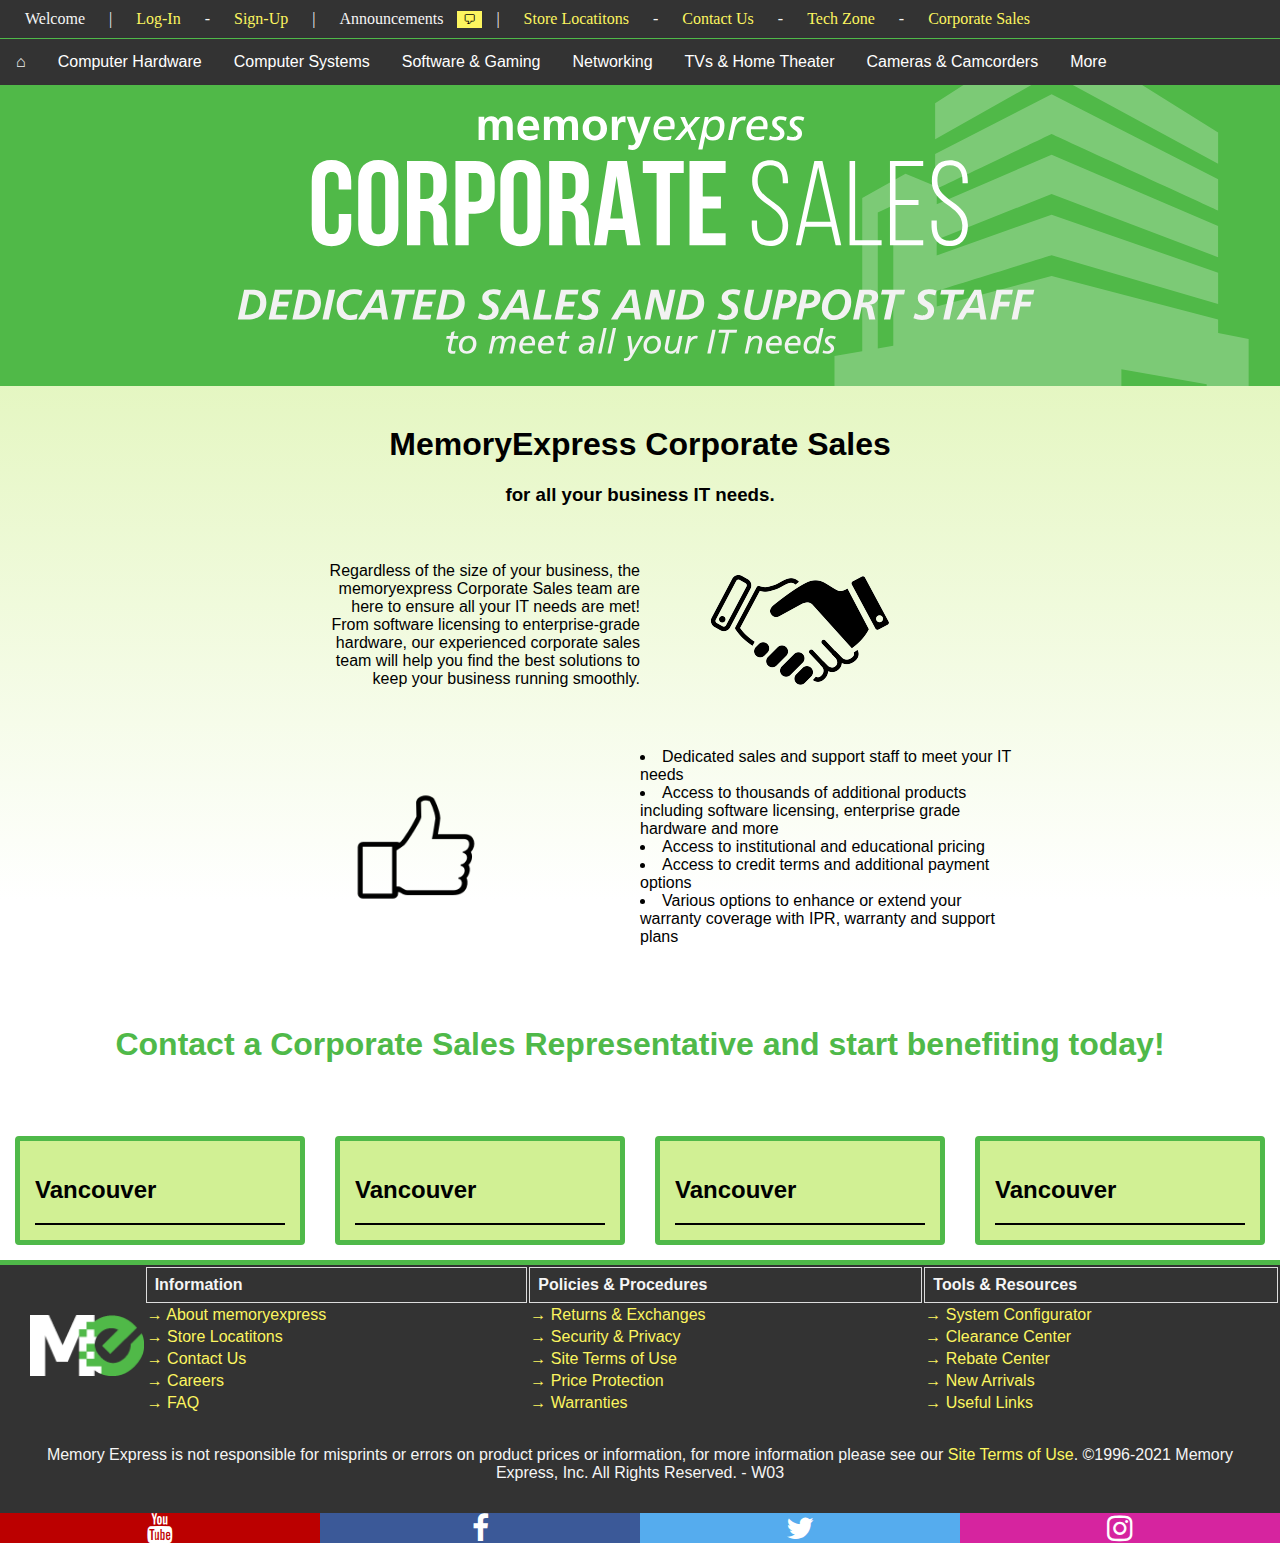
==== CorporateSales.html @ 6c894aaf "update" ====
<html>

<head>
    <meta charset="utf-8">
    <meta name="viewport" content="width=device-width">
    <title></title>
    <!--Style.scss-->
    <link rel="stylesheet" type="text/css" href="Style/main-style.css">
    <!-- Add icon library -->
    <link rel="stylesheet" href="https://cdnjs.cloudflare.com/ajax/libs/font-awesome/4.7.0/css/font-awesome.min.css">

    <style>
        .decorLine {
            background-color: rgb(79, 185, 73);
            width: 100%;
            height: 1px;
        }

        .decorLine2 {
            background-color: rgb(79, 185, 73);
            width: 100%;
            height: 5px;
        }

        main {
            text-align: center;
        }

        .intro {
            width: 100%;
            display: flex;
            flex-direction: row;
            justify-content: center;
            align-items: center;
        }

        #TextDivL {
            width: 30%;
            text-align: left;
        }
        #TextDivR {
            width: 25%;
            text-align: right;
        }

        #contacts{
            width: 100%;
            display: flex;
            flex-direction: row;
            justify-content: center;
            align-items: center;
        }
        .info{
            width: 33%;
            background-color: rgb(209, 240, 148);
            color: black;
            text-align: left;
            padding: 15px;
            margin: 15px;
            border: 5px solid rgb(79, 185, 73);
            border-radius: 4px;
        }
    </style>
</head>

<body>
    <div class="TopHeader">
        <!--The top part of website stating: account information, items in cart and announcements-->
        <div class="Account-Info">
            <!--Account Info-->
            <li style="padding-left: 25px;">Welcome
                <!--User's name after login-->
            </li>
            <li>|</li>
            <li><a href="" class="login-links" title="Unavailable">Log-In</a></li>
            <li>-</li>
            <li><a href="" class="login-links" title="Unavailable">Sign-Up</a></li>
            <li>|</li>

            <!--Announcement info-->
            <!--Button need side menu effect-->
            <li>Announcements</li>
            <button onclick="openNav()">&#128489;</button>

            <li>|</li>
            <li><a href="StoreLocations.html" class="login-links">Store Locatitons</a></li>
            <li class="gone">-</li>
            <li><a href="" class="login-links">Contact Us</a></li>
            <li class="gone">-</li>
            <li><a href="TechZone.html" class="login-links">Tech Zone</a></li>
            <li class="gone">-</li>
            <li><a href="CorporateSales.html" class="login-links">Corporate Sales</a></li>

        </div>
        <!--Simple line for decor-->
        <div class="decorLine"></div>
    </div>

    <!--Side menu for announcements/notifications-->
    <!--Side nav from W3schools: https://www.w3schools.com/howto/howto_js_sidenav.asp-->
    <div id="mySidenav" class="sidenav">
        <a href="javascript:void(0)" class="closebtn" onclick="closeNav()">&times;</a>

        <!--Add announcements or notifications here below-->
        <a href="" title="Unavailable">Sample Link</a>
        <br>
        <li>Sample Text</li>
    </div>

    <script>
        function openNav() {
            document.getElementById("mySidenav").style.width = "250px";
        }
        function closeNav() {
            document.getElementById("mySidenav").style.width = "0";
        }
    </script>

    <header>
        <!--Nav Bar-->
        <nav>
            <!--Nav Dropdown bar from W3schools: https://www.w3schools.com/css/css_dropdowns.asp-->
            <!--Home button-->
            <a href="index.html">&#8962;</a>

            <!--Dropdown menus-->
            <div class="dropdown">
                <button class="dropbtn">Computer Hardware</button>
                <div class="dropdown-content">
                    <a href="" title="Unavailable">Computer Parts</a>
                    <a href="" title="Unavailable">Computer Peripherals</a>
                    <a href="" title="Unavailable">Display Devices</a>
                    <a href="" title="Unavailable">Storage Media</a>
                </div>
            </div>
            <div class="dropdown">
                <button class="dropbtn">Computer Systems</button>
                <div class="dropdown-content">
                    <a href="" title="Unavailable">Desktop Computers</a>
                    <a href="" title="Unavailable">Laptops</a>
                    <a href="" title="Unavailable">Tablet & Mobile Devices</a>
                    <a href="" title="Unavailable">Server Systems</a>
                    <a href="" title="Unavailable">Single Board Computers</a>
                    <a href="" title="Unavailable">Custon System Configurator</a>

                </div>
            </div>
            <div class="dropdown">
                <button class="dropbtn">Software & Gaming</button>
                <div class="dropdown-content">
                    <a href="" title="Unavailable">Software</a>
                    <a href="" title="Unavailable">Gaming</a>
                </div>
            </div>
            <div class="dropdown">
                <button class="dropbtn">Networking</button>
                <div class="dropdown-content">
                    <a href="" title="Unavailable">Wired Networking</a>
                    <a href="" title="Unavailable">Wireless Networking</a>
                    <a href="" title="Unavailable">Power Line Networking</a>
                    <a href="" title="Unavailable">Network Attatcked Storage (NAS)</a>
                    <a href="" title="Unavailable">Bluetooth Adapters</a>
                </div>
            </div>
            <div class="dropdown">
                <button class="dropbtn">TVs & Home Theater</button>
                <div class="dropdown-content">
                    <a href="" title="Unavailable">Televisions</a>
                    <a href="" title="Unavailable">Audio</a>
                    <a href="" title="Unavailable">Video Output Devices</a>
                </div>
            </div>
            <div class="dropdown">
                <button class="dropbtn">Cameras & Camcorders</button>
                <div class="dropdown-content">
                    <a href="" title="Unavailable">Digital Cameras</a>
                    <a href="" title="Unavailable">Film Cameras</a>
                    <a href="" title="Unavailable">Camcorders</a>
                    <a href="" title="Unavailable">Surveillance</a>
                </div>
            </div>
            <div class="dropdown">
                <button class="dropbtn">More</button>
                <div class="dropdown-content">
                    <a href="" title="Unavailable">Accessories</a>
                    <a href="" title="Unavailable">Cables & Adapters</a>
                    <a href="" title="Unavailable">Telephones</a>
                    <a href="" title="Unavailable">Toys & Gadgets</a>
                    <a href="" title="Unavailable">Home & Office</a>
                    <a href="" title="Unavailable">Food & Drinks</a>
                    <a href="" title="Unavailable">Gift Cards</a>
                </div>
            </div>
        </nav>
    </header>

    <main>
        <img src="Img/CorporateSales/CorporateSales-header.svg" alt="Image header">

        <br>
        <br>

        <!--Intro Title-->
        <h1>MemoryExpress Corporate Sales</h1>
        <h3>for all your business IT needs.</h3>

        <!--Intro Explaination-->
        <div class="intro">
            <div id="TextDivR">
                <p>Regardless of the size of your business, the memoryexpress Corporate Sales team are here to
                    ensure
                    all
                    your IT needs are met! From software licensing to enterprise-grade hardware, our experienced
                    corporate
                    sales team will help you find the best solutions to keep your business running smoothly.</p>
            </div>
            <div style="width: 25%;">
                <img src="Img/CorporateSales/1007187-200.png" alt="image of handshake">
            </div>
        </div>

        <!--Bit more info-->
        <div class="intro">
            <div style="width: 25%;">
                <img src="Img/CorporateSales/5255d09ed4f8622b912661775f26bd58.png" alt="image of thumbsup" style="width: 70%; border-radius: 10px; margin: 10px;">
            </div>
            <!--Simply spacing out-->
            <div style="width: 5%;"></div>
            <div id="TextDivL">
                <li>Dedicated sales and support staff to meet your IT needs</li>
                <li>Access to thousands of additional products including software licensing, enterprise grade hardware and more</li>
                <li>Access to institutional and educational pricing</li>
                <li>Access to credit terms and additional payment options</li>
                <li>Various options to enhance or extend your warranty coverage with IPR, warranty and support plans</li>
            </div>
        </div>

        <br>
        <br>

        <!--Contacts Title-->
        <h1 style="color: rgb(79, 185, 73);">Contact a Corporate Sales Representative and start benefiting today!</h1>
    
        <br>
        <br>

        <!--Contact Info-->
        <div id="contacts">
            <!--Vancouver-->
            <div class="info">
                <h2>Vancouver</h2>
                <div style="width: 100%; height: 2px; background-color: black;"></div>

            </div>
            <div class="info">
                <h2>Vancouver</h2>
                <div style="width: 100%; height: 2px; background-color: black;"></div>
                
            </div>
            <div class="info">
                <h2>Vancouver</h2>
                <div style="width: 100%; height: 2px; background-color: black;"></div>
                
            </div>
            <div class="info">
                <h2>Vancouver</h2>
                <div style="width: 100%; height: 2px; background-color: black;"></div>
                
            </div>
            
        </div>
    
    </main>

    <!--Simple line for decor-->
    <div class="decorLine2"></div>
    <div style="width: 100%; display: flex;">
        <footer>
            <div class="footer1">
                <!--Memory express logo-->
                <img src="Img/MX_Footer-ME.png" alt="Footer version of Memeory Express logo.">

                <!--Table of links-->
                <table>
                    <tr>
                        <th>Information</th>
                        <th>Policies & Procedures</th>
                        <th>Tools & Resources</th>
                    </tr>
                    <tr>
                        <td><a href="">&#8594; About memoryexpress</a></td>
                        <td><a href="">&#8594; Returns & Exchanges</a></td>
                        <td><a href="">&#8594; System Configurator</a></td>
                    </tr>
                    <tr>
                        <td><a href="">&#8594; Store Locatitons</a></td>
                        <td><a href="">&#8594; Security & Privacy</a></td>
                        <td><a href="">&#8594; Clearance Center</a></td>
                    </tr>
                    <tr>
                        <td><a href="">&#8594; Contact Us</a></td>
                        <td><a href="">&#8594; Site Terms of Use</a></td>
                        <td><a href="">&#8594; Rebate Center</a></td>
                    </tr>
                    <tr>
                        <td><a href="">&#8594; Careers</a></td>
                        <td><a href="">&#8594; Price Protection</a></td>
                        <td><a href="">&#8594; New Arrivals</a></td>
                    </tr>
                    <tr>
                        <td><a href="">&#8594; FAQ</a></td>
                        <td><a href="">&#8594; Warranties</a></td>
                        <td><a href="">&#8594; Useful Links</a></td>
                    </tr>
                </table>
            </div>

            <p>Memory Express is not responsible for misprints or errors on product prices or information, for more
                information please see our <a href="" class="FooterLink" title="Unavailable">Site Terms of Use</a>.
                ©1996-2021 Memory Express, Inc. All Rights Reserved. -
                W03
            </p>

            <div style="display: flex; width: 100%;">
                <a href="https://www.youtube.com/user/MemoryExpress" class="fa fa-youtube"></a>
                <a href="https://www.facebook.com/memoryexpress" class="fa fa-facebook"></a>
                <a href="https://twitter.com/memoryexpress" class="fa fa-twitter"></a>
                <a href="https://www.instagram.com/officialmemoryexpress/" class="fa fa-instagram"></a>
            </div>
        </footer>
    </div>

</body>

</html>
---- Style/main-style.css ----
html,
body {
  height: 100%;
  margin: 0;
}

body {
  background-image: -webkit-gradient(linear, left top, left bottom, from(#d1f094), to(white));
  background-image: linear-gradient(#d1f094, white);
  background-repeat: no-repeat;
  position: relative;
  min-height: 100vh;
}

a {
  text-decoration: none;
  color: aqua;
}

/*importing content from "header.scss"*/
.TopHeader {
  font-family: Georgia, "Times New Roman", Times, serif;
  background-color: #333333;
  color: whitesmoke;
}

.TopHeader .Account-info li {
  display: inline-block;
  padding: 10px;
  padding-left: 10px;
}

.TopHeader .Account-info .login-links {
  color: #fcf55f;
}

.TopHeader .Account-info .login-links:hover {
  color: #4fb949;
}

.TopHeader .Account-info button {
  border: none;
  background-color: #fcf55f;
}

.TopHeader .Account-info button:hover {
  cursor: pointer;
  background-color: #4fb949;
}

/*
    Side nav from W3schools: https://www.w3schools.com/howto/howto_js_sidenav.asp
*/
.sidenav {
  height: 100%;
  width: 0;
  position: fixed;
  z-index: 1;
  top: 0;
  left: 0;
  background-color: #111;
  overflow-x: hidden;
  padding-top: 60px;
  -webkit-transition: 0.5s;
  transition: 0.5s;
}

.sidenav a {
  padding: 8px 8px 8px 32px;
  text-decoration: none;
  font-size: 25px;
  color: whitesmoke;
  display: block;
  -webkit-transition: 0.3s;
  transition: 0.3s;
}

.sidenav a:hover {
  color: #4fb949;
}

.sidenav li {
  padding: 8px 8px 8px 32px;
  text-decoration: none;
  font-size: 18px;
  color: whitesmoke;
  display: block;
  -webkit-transition: 0.3s;
  transition: 0.3s;
}

.sidenav .closebtn {
  position: absolute;
  top: 0;
  right: 25px;
  font-size: 36px;
  margin-left: 50px;
}

header {
  font-family: Arial, Helvetica, sans-serif;
}

header .centerheader {
  display: -webkit-box;
  display: -ms-flexbox;
  display: flex;
  -webkit-box-pack: center;
      -ms-flex-pack: center;
          justify-content: center;
  -webkit-box-align: center;
      -ms-flex-align: center;
          align-items: center;
}

header .centerheader img {
  width: 20%;
  margin-right: 20px;
}

header .centerheader button {
  padding: 15px;
  margin: 15px;
  background-color: whitesmoke;
  color: black;
}

header .centerheader button:hover {
  background-color: #d1f094;
  cursor: pointer;
}

header .centerheader .searchbar-design {
  width: 30%;
  display: -webkit-box;
  display: -ms-flexbox;
  display: flex;
  -webkit-box-pack: end;
      -ms-flex-pack: end;
          justify-content: flex-end;
}

header .centerheader .searchbar-design .input {
  background-color: whitesmoke;
  width: 100%;
  text-align: center;
}

header .centerheader .searchbar-design .enter {
  background-color: #4fb949;
  width: 20%;
  text-align: center;
}

header nav {
  /*Nav Dropdown menu from W3schools: https://www.w3schools.com/css/css_dropdowns.asp*/
  overflow: hidden;
  background-color: #333333;
  width: 100%;
  /* 
            should be applying to the nav bar buttons itself, but somehow effects the dropdown options.
            assuming it's because there are no <a href=""> in the nav bar.
    
            Confirmed: This code is for the <a href=""> in the nav bar. It is no longer needed for me, but I'll leave it be.
        */
  /* 
            Apparently if I apply "border: 2px solid $gray-black" the nav bar elements move.
            The possible reason of this issue is possibly increase in size due to border. 
        */
}

header nav a {
  float: left;
  font-size: 16px;
  color: whitesmoke;
  text-align: center;
  padding: 14px 16px;
  text-decoration: none;
}

header nav .dropdown {
  float: left;
  overflow: hidden;
}

header nav .dropbtn {
  font-size: 16px;
  border: none;
  outline: none;
  color: white;
  padding: 14px 16px;
  background-color: inherit;
  font-family: inherit;
}

header nav .dropdown-content {
  display: none;
  position: absolute;
  background-color: whitesmoke;
  min-width: 160px;
  z-index: 1;
}

header nav .dropdown-content a {
  float: none;
  color: black;
  padding: none;
  text-decoration: none;
  display: block;
  text-align: left;
}

header nav .dropdown-content a:hover {
  background-color: #d1f094;
  border: none;
}

header nav a:hover,
header nav .dropdown:hover .dropbtn {
  background-color: #fcf55f;
  color: #333333;
}

header nav .dropdown:hover .dropdown-content {
  display: block;
}

/*Mobile Version*/
@media all and (max-width: 750px) {
  .TopHeader {
    text-align: center;
    font-family: Georgia, "Times New Roman", Times, serif;
    background-color: #333333;
    color: whitesmoke;
  }
  .TopHeader .Account-info .gone {
    display: none;
  }
  .TopHeader .Account-info li {
    display: inline-block;
    padding: 10px;
    padding-left: 10px;
  }
  .TopHeader .Account-info .login-links {
    color: #fcf55f;
  }
  .TopHeader .Account-info .login-links:hover {
    color: #4fb949;
  }
  .TopHeader .Account-info button {
    border: none;
    background-color: #fcf55f;
  }
  .TopHeader .Account-info button:hover {
    cursor: pointer;
    background-color: #4fb949;
  }
  /*
        Side nav from W3schools: https://www.w3schools.com/howto/howto_js_sidenav.asp
    */
  .sidenav {
    height: 100%;
    width: 0;
    position: fixed;
    z-index: 1;
    top: 0;
    left: 0;
    background-color: #111;
    overflow-x: hidden;
    padding-top: 60px;
    -webkit-transition: 0.5s;
    transition: 0.5s;
  }
  .sidenav a {
    padding: 8px 8px 8px 32px;
    text-decoration: none;
    font-size: 25px;
    color: whitesmoke;
    display: block;
    -webkit-transition: 0.3s;
    transition: 0.3s;
  }
  .sidenav a:hover {
    color: #4fb949;
  }
  .sidenav li {
    padding: 8px 8px 8px 32px;
    text-decoration: none;
    font-size: 18px;
    color: whitesmoke;
    display: block;
    -webkit-transition: 0.3s;
    transition: 0.3s;
  }
  .sidenav .closebtn {
    position: absolute;
    top: 0;
    right: 25px;
    font-size: 36px;
    margin-left: 50px;
  }
  header {
    text-align: center;
    font-family: Arial, Helvetica, sans-serif;
  }
  header .centerheader {
    display: -webkit-box;
    display: -ms-flexbox;
    display: flex;
    -webkit-box-pack: center;
        -ms-flex-pack: center;
            justify-content: center;
    -webkit-box-align: center;
        -ms-flex-align: center;
            align-items: center;
  }
  header .centerheader img {
    width: 20%;
    margin-right: 20px;
  }
  header .centerheader button {
    padding: 15px;
    margin: 15px;
    background-color: whitesmoke;
    color: black;
  }
  header .centerheader button:hover {
    background-color: #d1f094;
    cursor: pointer;
  }
  header .centerheader .searchbar-design {
    width: 30%;
    display: -webkit-box;
    display: -ms-flexbox;
    display: flex;
    -webkit-box-pack: end;
        -ms-flex-pack: end;
            justify-content: flex-end;
  }
  header .centerheader .searchbar-design .input {
    background-color: whitesmoke;
    width: 100%;
    text-align: center;
  }
  header .centerheader .searchbar-design .enter {
    background-color: #4fb949;
    width: 20%;
    text-align: center;
  }
  header nav {
    /*Nav Dropdown menu from W3schools: https://www.w3schools.com/css/css_dropdowns.asp*/
    overflow: hidden;
    background-color: #333333;
    width: 100%;
    /* 
                should be applying to the nav bar buttons itself, but somehow effects the dropdown options.
                assuming it's because there are no <a href=""> in the nav bar.
        
                Confirmed: This code is for the <a href=""> in the nav bar. It is no longer needed for me, but I'll leave it be.
            */
    /* 
                Apparently if I apply "border: 2px solid $gray-black" the nav bar elements move.
                The possible reason of this issue is possibly increase in size due to border. 
            */
  }
  header nav a {
    float: left;
    font-size: 16px;
    color: whitesmoke;
    text-align: center;
    padding: 14px 16px;
    text-decoration: none;
  }
  header nav .dropdown {
    float: left;
    overflow: hidden;
  }
  header nav .dropbtn {
    font-size: 16px;
    border: none;
    outline: none;
    color: white;
    padding: 14px 16px;
    background-color: inherit;
    font-family: inherit;
  }
  header nav .dropdown-content {
    display: none;
    position: absolute;
    background-color: whitesmoke;
    min-width: 160px;
    z-index: 1;
  }
  header nav .dropdown-content a {
    float: none;
    color: black;
    padding: none;
    text-decoration: none;
    display: block;
    text-align: left;
  }
  header nav .dropdown-content a:hover {
    background-color: #d1f094;
    border: none;
  }
  header nav a:hover,
  header nav .dropdown:hover .dropbtn {
    background-color: #fcf55f;
    color: #333333;
  }
  header nav .dropdown:hover .dropdown-content {
    display: block;
  }
}

/*
    This guy in the internet fixed my footer problem. (where it overlapped the content and stay there)
    https://www.freecodecamp.org/news/how-to-keep-your-footer-where-it-belongs-59c6aa05c59c/
*/
main {
  font-family: Arial, Helvetica, sans-serif;
}

/*importing content from "footer.scss"*/
footer {
  display: -webkit-box;
  display: -ms-flexbox;
  display: flex;
  -webkit-box-orient: vertical;
  -webkit-box-direction: normal;
      -ms-flex-direction: column;
          flex-direction: column;
  font-family: Arial, Helvetica, sans-serif;
  width: 100%;
  height: 25%;
  background-color: #333333;
  text-align: center;
  /* Facebook */
  /* Twitter */
  /* Youtube */
  /* Instagram */
}

footer .FooterLink {
  color: #fcf55f;
}

footer .FooterLink:hover {
  color: #4fb949;
}

footer .footer1 {
  width: 100%;
  display: -webkit-box;
  display: -ms-flexbox;
  display: flex;
  -webkit-box-orient: horizontal;
  -webkit-box-direction: normal;
      -ms-flex-direction: row;
          flex-direction: row;
  -ms-flex-pack: distribute;
      justify-content: space-around;
  -webkit-box-align: center;
      -ms-flex-align: center;
          align-items: center;
}

footer .footer1 img {
  width: 10%;
  margin-left: 30px;
  margin-top: 10px;
}

footer .footer1 table {
  width: 100%;
  color: whitesmoke;
}

footer .footer1 table th {
  border: 1px solid #dddddd;
  text-align: left;
  padding: 8px;
}

footer .footer1 table td {
  text-align: left;
}

footer .footer1 table a {
  color: #fcf55f;
}

footer .footer1 table a:hover {
  color: #4fb949;
}

footer p {
  padding: 15px;
  color: whitesmoke;
}

footer .fa {
  font-size: 30px;
  width: 100%;
  text-align: center;
  text-decoration: none;
}

footer .fa:hover {
  opacity: 0.7;
}

footer .fa-facebook {
  width: 100%;
  background: #3b5998;
  color: white;
}

footer .fa-twitter {
  width: 100%;
  background: #55acee;
  color: white;
}

footer .fa-youtube {
  width: 100%;
  background: #bb0000;
  color: white;
}

footer .fa-instagram {
  width: 100%;
  background: #d6249f;
  color: white;
}

@media all and (max-width: 750px) {
  footer {
    display: -webkit-box;
    display: -ms-flexbox;
    display: flex;
    -webkit-box-orient: vertical;
    -webkit-box-direction: normal;
        -ms-flex-direction: column;
            flex-direction: column;
    font-family: Arial, Helvetica, sans-serif;
    width: 100%;
    height: 25%;
    background-color: #333333;
    text-align: center;
    /* Facebook */
    /* Twitter */
    /* Youtube */
    /* Instagram */
  }
  footer .footer1 {
    width: 100%;
    display: -webkit-box;
    display: -ms-flexbox;
    display: flex;
    -webkit-box-orient: horizontal;
    -webkit-box-direction: normal;
        -ms-flex-direction: row;
            flex-direction: row;
    -ms-flex-pack: distribute;
        justify-content: space-around;
    -webkit-box-align: center;
        -ms-flex-align: center;
            align-items: center;
  }
  footer .footer1 img {
    width: 27%;
    padding: 10px;
  }
  footer .footer1 table {
    font-size: 10px;
    width: 100%;
    color: whitesmoke;
  }
  footer .footer1 table th {
    border: 1px solid #dddddd;
    text-align: left;
    padding: 8px;
  }
  footer .footer1 table td {
    text-align: left;
  }
  footer .footer1 table a {
    color: #fcf55f;
  }
  footer .footer1 table a:hover {
    color: #4fb949;
  }
  footer p {
    padding: 15px;
    color: whitesmoke;
  }
  footer .fa {
    font-size: 30px;
    width: 100%;
    text-align: center;
    text-decoration: none;
  }
  footer .fa:hover {
    opacity: 0.7;
  }
  footer .fa-facebook {
    width: 100%;
    background: #3b5998;
    color: white;
  }
  footer .fa-twitter {
    width: 100%;
    background: #55acee;
    color: white;
  }
  footer .fa-youtube {
    width: 100%;
    background: #bb0000;
    color: white;
  }
  footer .fa-instagram {
    width: 100%;
    background: #d6249f;
    color: white;
  }
}
/*# sourceMappingURL=main-style.css.map */
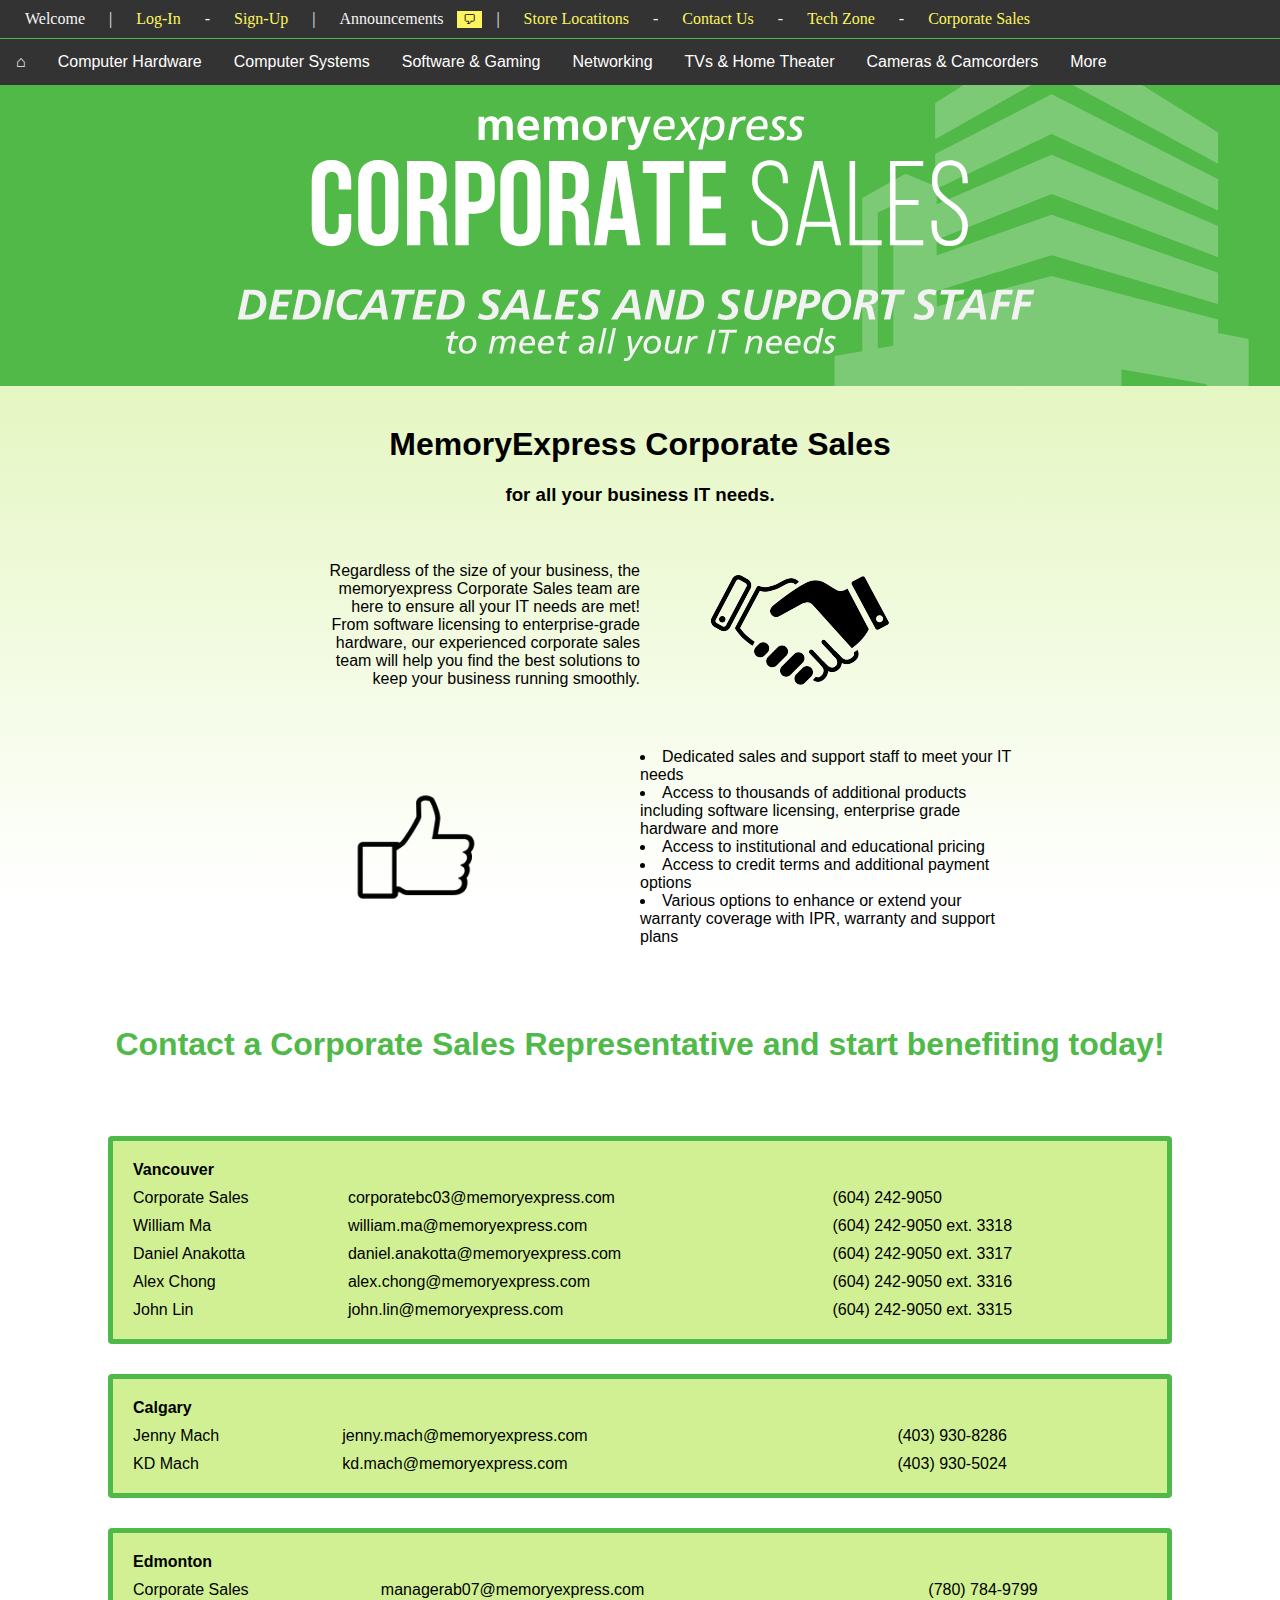
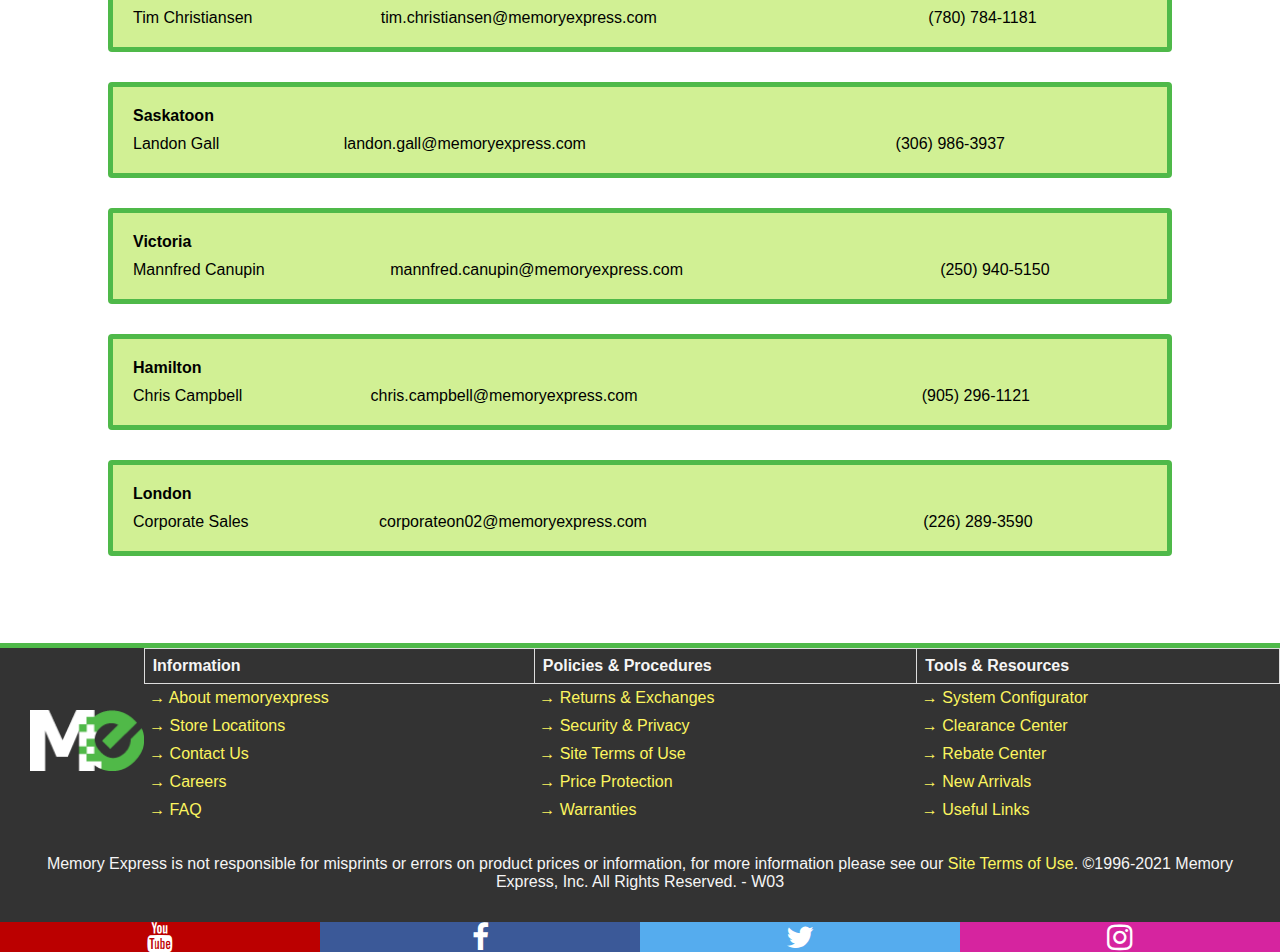
==== commit 7fcf46c1: "Final Update." ====
--- a/CorporateSales.html
+++ b/CorporateSales.html
@@ -38,20 +38,22 @@
             width: 30%;
             text-align: left;
         }
+
         #TextDivR {
             width: 25%;
             text-align: right;
         }
 
-        #contacts{
+        #contacts {
             width: 100%;
             display: flex;
-            flex-direction: row;
+            flex-direction: column;
             justify-content: center;
             align-items: center;
         }
-        .info{
-            width: 33%;
+
+        .info {
+            width: 80%;
             background-color: rgb(209, 240, 148);
             color: black;
             text-align: left;
@@ -59,6 +61,92 @@
             margin: 15px;
             border: 5px solid rgb(79, 185, 73);
             border-radius: 4px;
+        }
+
+        table {
+            font-family: arial, sans-serif;
+            border-collapse: collapse;
+            width: 100%;
+        }
+
+        th,
+        td {
+            text-align: left;
+            padding: 5px;
+        }
+
+        @media all and (max-width: 750px) {
+            .decorLine {
+                background-color: rgb(79, 185, 73);
+                width: 100%;
+                height: 1px;
+            }
+
+            .decorLine2 {
+                background-color: rgb(79, 185, 73);
+                width: 100%;
+                height: 5px;
+            }
+
+            main {
+                text-align: center;
+            }
+
+            .intro {
+                width: 100%;
+                display: flex;
+                flex-direction: row;
+                justify-content: center;
+                align-items: center;
+            }
+
+            #TextDivL {
+                font-size: 15px;
+                width: 100%;
+                text-align: center;
+            }
+
+            #TextDivR {
+                font-size: 15px;
+                width: 100%;
+                text-align: center;
+            }
+
+            .gone{
+                display: none;
+            }
+
+            #contacts {
+                width: 100%;
+                display: flex;
+                flex-direction: column;
+                justify-content: center;
+                align-items: center;
+            }
+
+            .info {
+                width: 80%;
+                background-color: rgb(209, 240, 148);
+                color: black;
+                text-align: left;
+                padding: 15px;
+                margin: 15px;
+                border: 5px solid rgb(79, 185, 73);
+                border-radius: 4px;
+            }
+
+            table {
+                font-family: arial, sans-serif;
+                font-size: 10px;
+                border-collapse: collapse;
+                width: 100%;
+            }
+
+            th,
+            td {
+                text-align: left;
+                padding: 5px;
+            }
         }
     </style>
 </head>
@@ -214,24 +302,27 @@
                     corporate
                     sales team will help you find the best solutions to keep your business running smoothly.</p>
             </div>
-            <div style="width: 25%;">
+            <div class="gone" style="width: 25%;">
                 <img src="Img/CorporateSales/1007187-200.png" alt="image of handshake">
             </div>
         </div>
 
         <!--Bit more info-->
         <div class="intro">
-            <div style="width: 25%;">
-                <img src="Img/CorporateSales/5255d09ed4f8622b912661775f26bd58.png" alt="image of thumbsup" style="width: 70%; border-radius: 10px; margin: 10px;">
+            <div class="gone" style="width: 25%;">
+                <img src="Img/CorporateSales/5255d09ed4f8622b912661775f26bd58.png" alt="image of thumbsup"
+                    style="width: 70%; border-radius: 10px; margin: 10px;">
             </div>
             <!--Simply spacing out-->
             <div style="width: 5%;"></div>
             <div id="TextDivL">
                 <li>Dedicated sales and support staff to meet your IT needs</li>
-                <li>Access to thousands of additional products including software licensing, enterprise grade hardware and more</li>
+                <li>Access to thousands of additional products including software licensing, enterprise grade hardware
+                    and more</li>
                 <li>Access to institutional and educational pricing</li>
                 <li>Access to credit terms and additional payment options</li>
-                <li>Various options to enhance or extend your warranty coverage with IPR, warranty and support plans</li>
+                <li>Various options to enhance or extend your warranty coverage with IPR, warranty and support plans
+                </li>
             </div>
         </div>
 
@@ -240,7 +331,7 @@
 
         <!--Contacts Title-->
         <h1 style="color: rgb(79, 185, 73);">Contact a Corporate Sales Representative and start benefiting today!</h1>
-    
+
         <br>
         <br>
 
@@ -248,28 +339,149 @@
         <div id="contacts">
             <!--Vancouver-->
             <div class="info">
-                <h2>Vancouver</h2>
-                <div style="width: 100%; height: 2px; background-color: black;"></div>
-
-            </div>
-            <div class="info">
-                <h2>Vancouver</h2>
-                <div style="width: 100%; height: 2px; background-color: black;"></div>
-                
-            </div>
-            <div class="info">
-                <h2>Vancouver</h2>
-                <div style="width: 100%; height: 2px; background-color: black;"></div>
-                
-            </div>
-            <div class="info">
-                <h2>Vancouver</h2>
-                <div style="width: 100%; height: 2px; background-color: black;"></div>
-                
-            </div>
-            
+                <table>
+                    <tr>
+                        <th>Vancouver</th>
+                        <th></th>
+                        <th></th>
+                    </tr>
+                    <tr>
+                        <td>Corporate Sales</td>
+                        <td>corporatebc03@memoryexpress.com</td>
+                        <td>(604) 242-9050</td>
+                    </tr>
+                    <tr>
+                        <td>William Ma</td>
+                        <td>william.ma@memoryexpress.com</td>
+                        <td>(604) 242-9050 ext. 3318</td>
+                    </tr>
+                    <tr>
+                        <td>Daniel Anakotta</td>
+                        <td>daniel.anakotta@memoryexpress.com</td>
+                        <td>(604) 242-9050 ext. 3317</td>
+                    </tr>
+                    <tr>
+                        <td>Alex Chong</td>
+                        <td>alex.chong@memoryexpress.com</td>
+                        <td>(604) 242-9050 ext. 3316</td>
+                    </tr>
+                    <tr>
+                        <td>John Lin</td>
+                        <td>john.lin@memoryexpress.com</td>
+                        <td>(604) 242-9050 ext. 3315</td>
+                    </tr>
+                </table>
+            </div>
+            <!--Calgary-->
+            <div class="info">
+                <table>
+                    <tr>
+                        <th>Calgary</th>
+                        <th></th>
+                        <th></th>
+                    </tr>
+                    <tr>
+                        <td>Jenny Mach</td>
+                        <td>jenny.mach@memoryexpress.com</td>
+                        <td>(403) 930-8286</td>
+                    </tr>
+                    <tr>
+                        <td>KD Mach</td>
+                        <td>kd.mach@memoryexpress.com</td>
+                        <td>(403) 930-5024</td>
+                    </tr>
+                </table>
+            </div>
+            <!--Edmonton-->
+            <div class="info">
+                <table>
+                    <tr>
+                        <th>Edmonton</th>
+                        <th></th>
+                        <th></th>
+                    </tr>
+                    <tr>
+                        <td>Corporate Sales</td>
+                        <td>managerab07@memoryexpress.com</td>
+                        <td>(780) 784-9799</td>
+                    </tr>
+                    <tr>
+                        <td>Tim Christiansen</td>
+                        <td>tim.christiansen@memoryexpress.com</td>
+                        <td>(780) 784-1181</td>
+                    </tr>
+                </table>
+            </div>
+
+            <!--Saskatoon-->
+            <div class="info">
+                <table>
+                    <tr>
+                        <th>Saskatoon</th>
+                        <th></th>
+                        <th></th>
+                    </tr>
+                    <tr>
+                        <td>Landon Gall</td>
+                        <td>landon.gall@memoryexpress.com</td>
+                        <td>(306) 986-3937</td>
+                    </tr>
+                </table>
+            </div>
+            <!--Victoria-->
+            <div class="info">
+                <table>
+                    <tr>
+                        <th>Victoria</th>
+                        <th></th>
+                        <th></th>
+                    </tr>
+                    <tr>
+                        <td>Mannfred Canupin</td>
+                        <td>mannfred.canupin@memoryexpress.com</td>
+                        <td>(250) 940-5150</td>
+                    </tr>
+                </table>
+            </div>
+            <!--Hamilton-->
+            <div class="info">
+                <table>
+                    <tr>
+                        <th>Hamilton</th>
+                        <th></th>
+                        <th></th>
+                    </tr>
+                    <tr>
+                        <td>Chris Campbell</td>
+                        <td>chris.campbell@memoryexpress.com</td>
+                        <td>(905) 296-1121</td>
+                    </tr>
+                </table>
+            </div>
+            <!--London-->
+            <div class="info">
+                <table>
+                    <tr>
+                        <th>London</th>
+                        <th></th>
+                        <th></th>
+                    </tr>
+                    <tr>
+                        <td>Corporate Sales</td>
+                        <td>corporateon02@memoryexpress.com</td>
+                        <td>(226) 289-3590</td>
+                    </tr>
+                </table>
+            </div>
         </div>
-    
+
+
+        <!--Dont have the enough time for another content here-->
+        <br>
+        <br>
+        <br>
+        <br>
+
     </main>
 
     <!--Simple line for decor-->
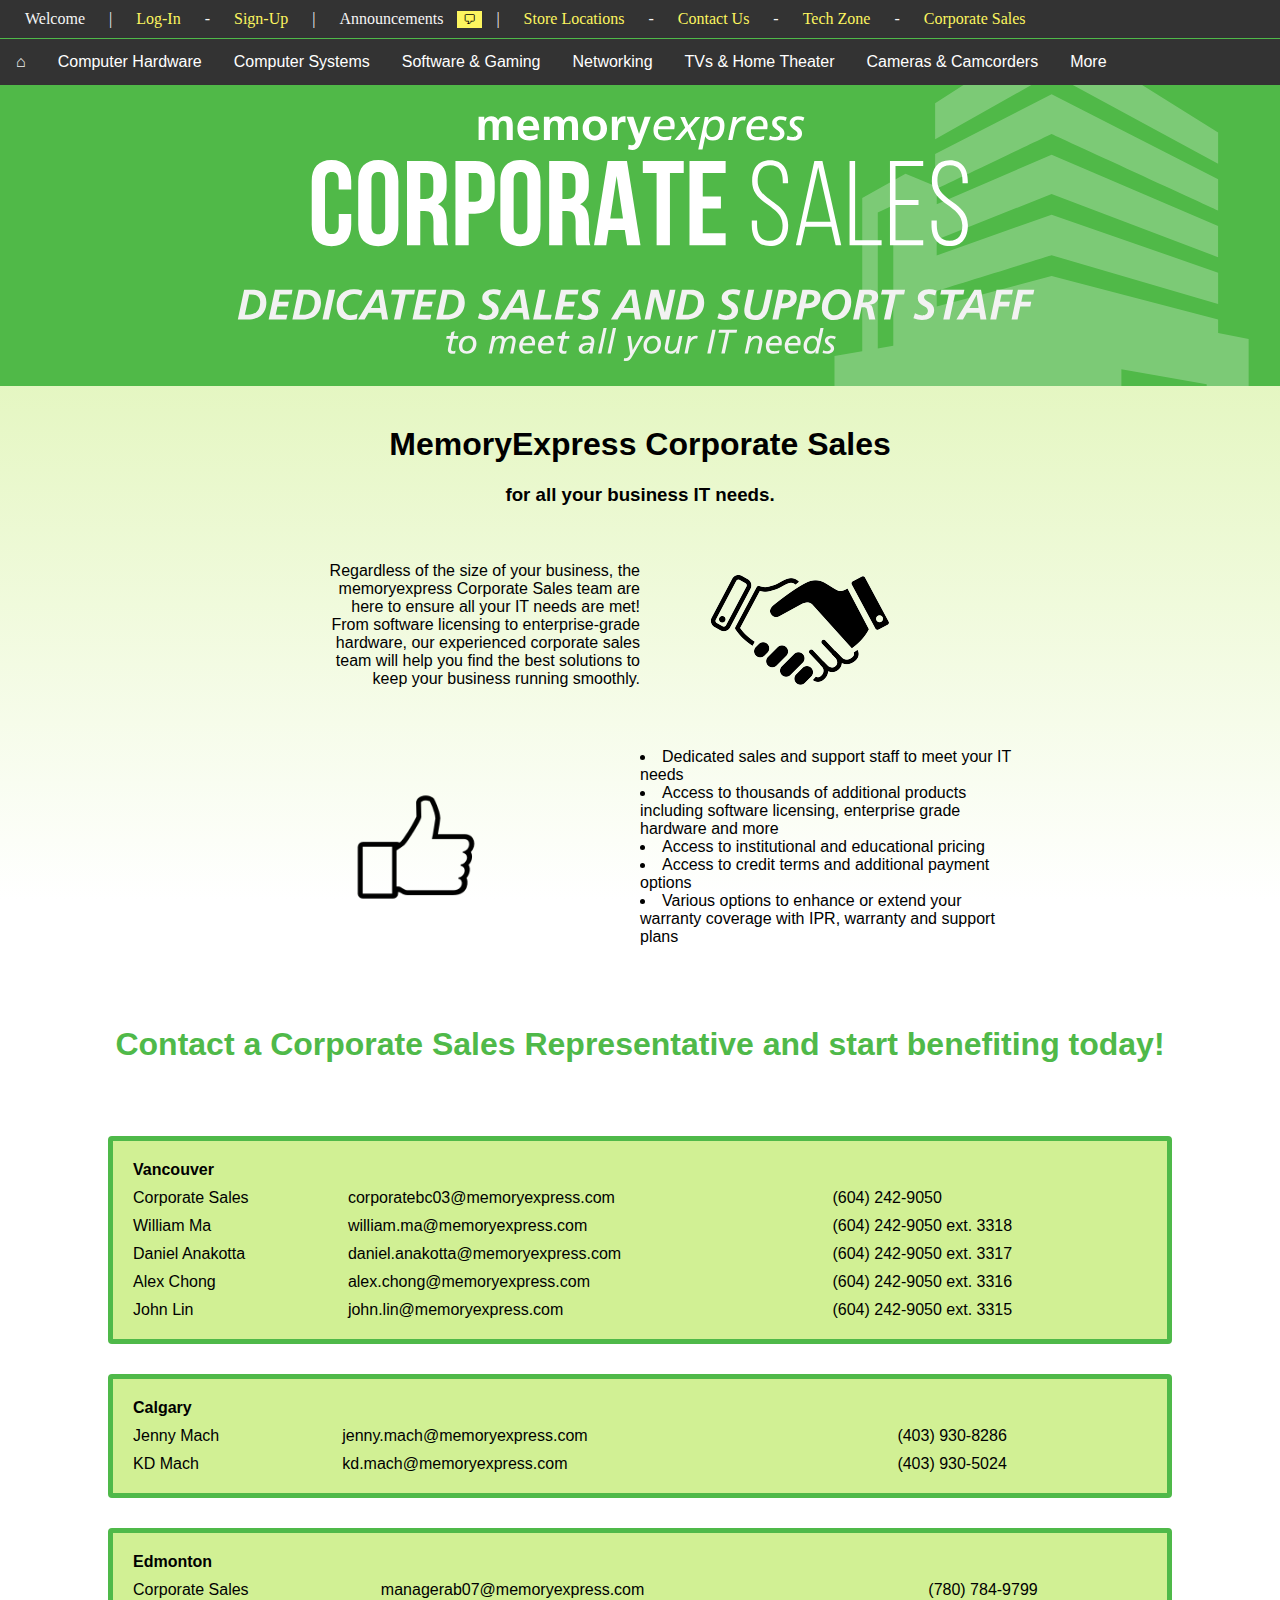
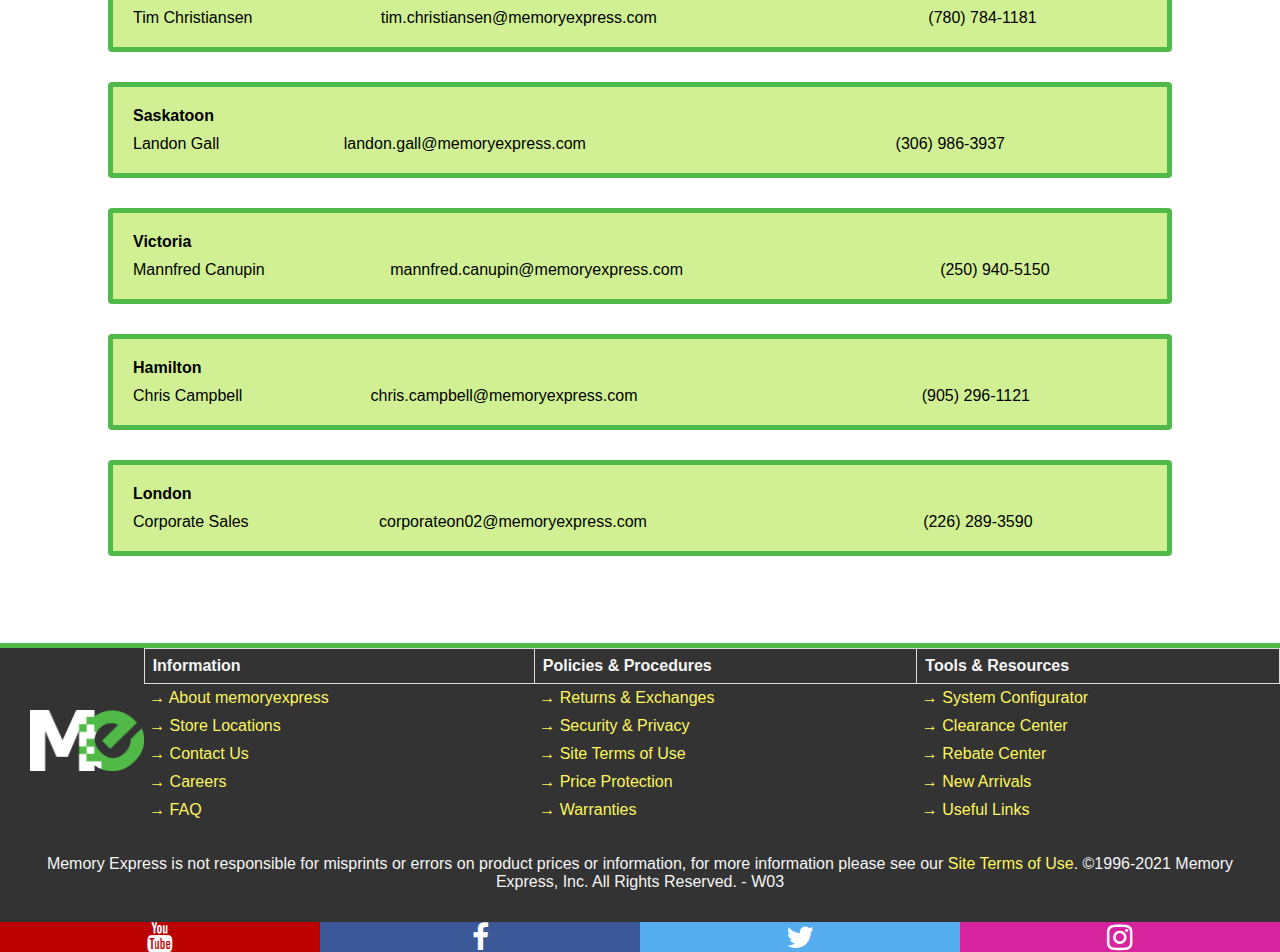
==== commit b46695a3: "Final update" ====
--- a/CorporateSales.html
+++ b/CorporateSales.html
@@ -3,13 +3,17 @@
 <head>
     <meta charset="utf-8">
     <meta name="viewport" content="width=device-width">
-    <title></title>
+    <title>memoryexpress Corporate Sales - IT solutions for your business - Memory Express Inc.</title>
     <!--Style.scss-->
     <link rel="stylesheet" type="text/css" href="Style/main-style.css">
     <!-- Add icon library -->
     <link rel="stylesheet" href="https://cdnjs.cloudflare.com/ajax/libs/font-awesome/4.7.0/css/font-awesome.min.css">
 
     <style>
+        /*
+            The reason .decorLine and .decorLine2 are not in main-style.scss:
+            I don't know how to apply one code to all divs in SCSS. I decided to simply add it as Internal so it get's applied easily to all eliments. 
+        */
         .decorLine {
             background-color: rgb(79, 185, 73);
             width: 100%;
@@ -75,6 +79,7 @@
             padding: 5px;
         }
 
+        /*Mobile Version*/
         @media all and (max-width: 750px) {
             .decorLine {
                 background-color: rgb(79, 185, 73);
@@ -112,7 +117,7 @@
                 text-align: center;
             }
 
-            .gone{
+            .gone {
                 display: none;
             }
 
@@ -154,6 +159,7 @@
 <body>
     <div class="TopHeader">
         <!--The top part of website stating: account information, items in cart and announcements-->
+        <!--Can't use code "ul" because it makes weird extra space and I don't know how to remove that.-->
         <div class="Account-Info">
             <!--Account Info-->
             <li style="padding-left: 25px;">Welcome
@@ -171,15 +177,16 @@
             <button onclick="openNav()">&#128489;</button>
 
             <li>|</li>
-            <li><a href="StoreLocations.html" class="login-links">Store Locatitons</a></li>
+            <li><a href="StoreLocations.html" class="login-links">Store Locations</a></li>
             <li class="gone">-</li>
-            <li><a href="" class="login-links">Contact Us</a></li>
+            <li><a href="" title="Unavailable" class="login-links">Contact Us</a></li>
             <li class="gone">-</li>
-            <li><a href="TechZone.html" class="login-links">Tech Zone</a></li>
+            <li><a href="" title="Unavailable" class="login-links">Tech Zone</a></li>
             <li class="gone">-</li>
             <li><a href="CorporateSales.html" class="login-links">Corporate Sales</a></li>
 
         </div>
+
         <!--Simple line for decor-->
         <div class="decorLine"></div>
     </div>
@@ -195,6 +202,7 @@
         <li>Sample Text</li>
     </div>
 
+    <!--Script for SideNav-->
     <script>
         function openNav() {
             document.getElementById("mySidenav").style.width = "250px";
@@ -212,6 +220,7 @@
             <a href="index.html">&#8962;</a>
 
             <!--Dropdown menus-->
+            <!--Computer Hardware-->
             <div class="dropdown">
                 <button class="dropbtn">Computer Hardware</button>
                 <div class="dropdown-content">
@@ -221,6 +230,7 @@
                     <a href="" title="Unavailable">Storage Media</a>
                 </div>
             </div>
+            <!--Comtuper Systems-->
             <div class="dropdown">
                 <button class="dropbtn">Computer Systems</button>
                 <div class="dropdown-content">
@@ -233,6 +243,7 @@
 
                 </div>
             </div>
+            <!--Software & Gaming-->
             <div class="dropdown">
                 <button class="dropbtn">Software & Gaming</button>
                 <div class="dropdown-content">
@@ -240,6 +251,7 @@
                     <a href="" title="Unavailable">Gaming</a>
                 </div>
             </div>
+            <!--Networking-->
             <div class="dropdown">
                 <button class="dropbtn">Networking</button>
                 <div class="dropdown-content">
@@ -250,6 +262,7 @@
                     <a href="" title="Unavailable">Bluetooth Adapters</a>
                 </div>
             </div>
+            <!--TVs & Home Theater-->
             <div class="dropdown">
                 <button class="dropbtn">TVs & Home Theater</button>
                 <div class="dropdown-content">
@@ -258,6 +271,7 @@
                     <a href="" title="Unavailable">Video Output Devices</a>
                 </div>
             </div>
+            <!--Cameras & Camcorders-->
             <div class="dropdown">
                 <button class="dropbtn">Cameras & Camcorders</button>
                 <div class="dropdown-content">
@@ -267,6 +281,7 @@
                     <a href="" title="Unavailable">Surveillance</a>
                 </div>
             </div>
+            <!--More-->
             <div class="dropdown">
                 <button class="dropbtn">More</button>
                 <div class="dropdown-content">
@@ -283,6 +298,7 @@
     </header>
 
     <main>
+        <!--Image Header-->
         <img src="Img/CorporateSales/CorporateSales-header.svg" alt="Image header">
 
         <br>
@@ -500,39 +516,41 @@
                         <th>Tools & Resources</th>
                     </tr>
                     <tr>
-                        <td><a href="">&#8594; About memoryexpress</a></td>
-                        <td><a href="">&#8594; Returns & Exchanges</a></td>
-                        <td><a href="">&#8594; System Configurator</a></td>
-                    </tr>
-                    <tr>
-                        <td><a href="">&#8594; Store Locatitons</a></td>
-                        <td><a href="">&#8594; Security & Privacy</a></td>
-                        <td><a href="">&#8594; Clearance Center</a></td>
-                    </tr>
-                    <tr>
-                        <td><a href="">&#8594; Contact Us</a></td>
-                        <td><a href="">&#8594; Site Terms of Use</a></td>
-                        <td><a href="">&#8594; Rebate Center</a></td>
-                    </tr>
-                    <tr>
-                        <td><a href="">&#8594; Careers</a></td>
-                        <td><a href="">&#8594; Price Protection</a></td>
-                        <td><a href="">&#8594; New Arrivals</a></td>
-                    </tr>
-                    <tr>
-                        <td><a href="">&#8594; FAQ</a></td>
-                        <td><a href="">&#8594; Warranties</a></td>
-                        <td><a href="">&#8594; Useful Links</a></td>
-                    </tr>
-                </table>
-            </div>
-
+                        <td><a title="Unavailable" href="">&#8594; About memoryexpress</a></td>
+                        <td><a title="Unavailable" href="">&#8594; Returns & Exchanges</a></td>
+                        <td><a title="Unavailable" href="">&#8594; System Configurator</a></td>
+                    </tr>
+                    <tr>
+                        <td><a title="Unavailable" href="">&#8594; Store Locations</a></td>
+                        <td><a title="Unavailable" href="">&#8594; Security & Privacy</a></td>
+                        <td><a title="Unavailable" href="">&#8594; Clearance Center</a></td>
+                    </tr>
+                    <tr>
+                        <td><a title="Unavailable" href="">&#8594; Contact Us</a></td>
+                        <td><a title="Unavailable" href="">&#8594; Site Terms of Use</a></td>
+                        <td><a title="Unavailable" href="">&#8594; Rebate Center</a></td>
+                    </tr>
+                    <tr>
+                        <td><a title="Unavailable" href="">&#8594; Careers</a></td>
+                        <td><a title="Unavailable" href="">&#8594; Price Protection</a></td>
+                        <td><a title="Unavailable" href="">&#8594; New Arrivals</a></td>
+                    </tr>
+                    <tr>
+                        <td><a title="Unavailable" href="">&#8594; FAQ</a></td>
+                        <td><a title="Unavailable" href="">&#8594; Warranties</a></td>
+                        <td><a title="Unavailable" href="">&#8594; Useful Links</a></td>
+                    </tr>
+                </table>
+            </div>
+
+            <!--I don't know what to call this, but it's there-->
             <p>Memory Express is not responsible for misprints or errors on product prices or information, for more
                 information please see our <a href="" class="FooterLink" title="Unavailable">Site Terms of Use</a>.
                 ©1996-2021 Memory Express, Inc. All Rights Reserved. -
                 W03
             </p>
 
+            <!--Social Media Links-->
             <div style="display: flex; width: 100%;">
                 <a href="https://www.youtube.com/user/MemoryExpress" class="fa fa-youtube"></a>
                 <a href="https://www.facebook.com/memoryexpress" class="fa fa-facebook"></a>
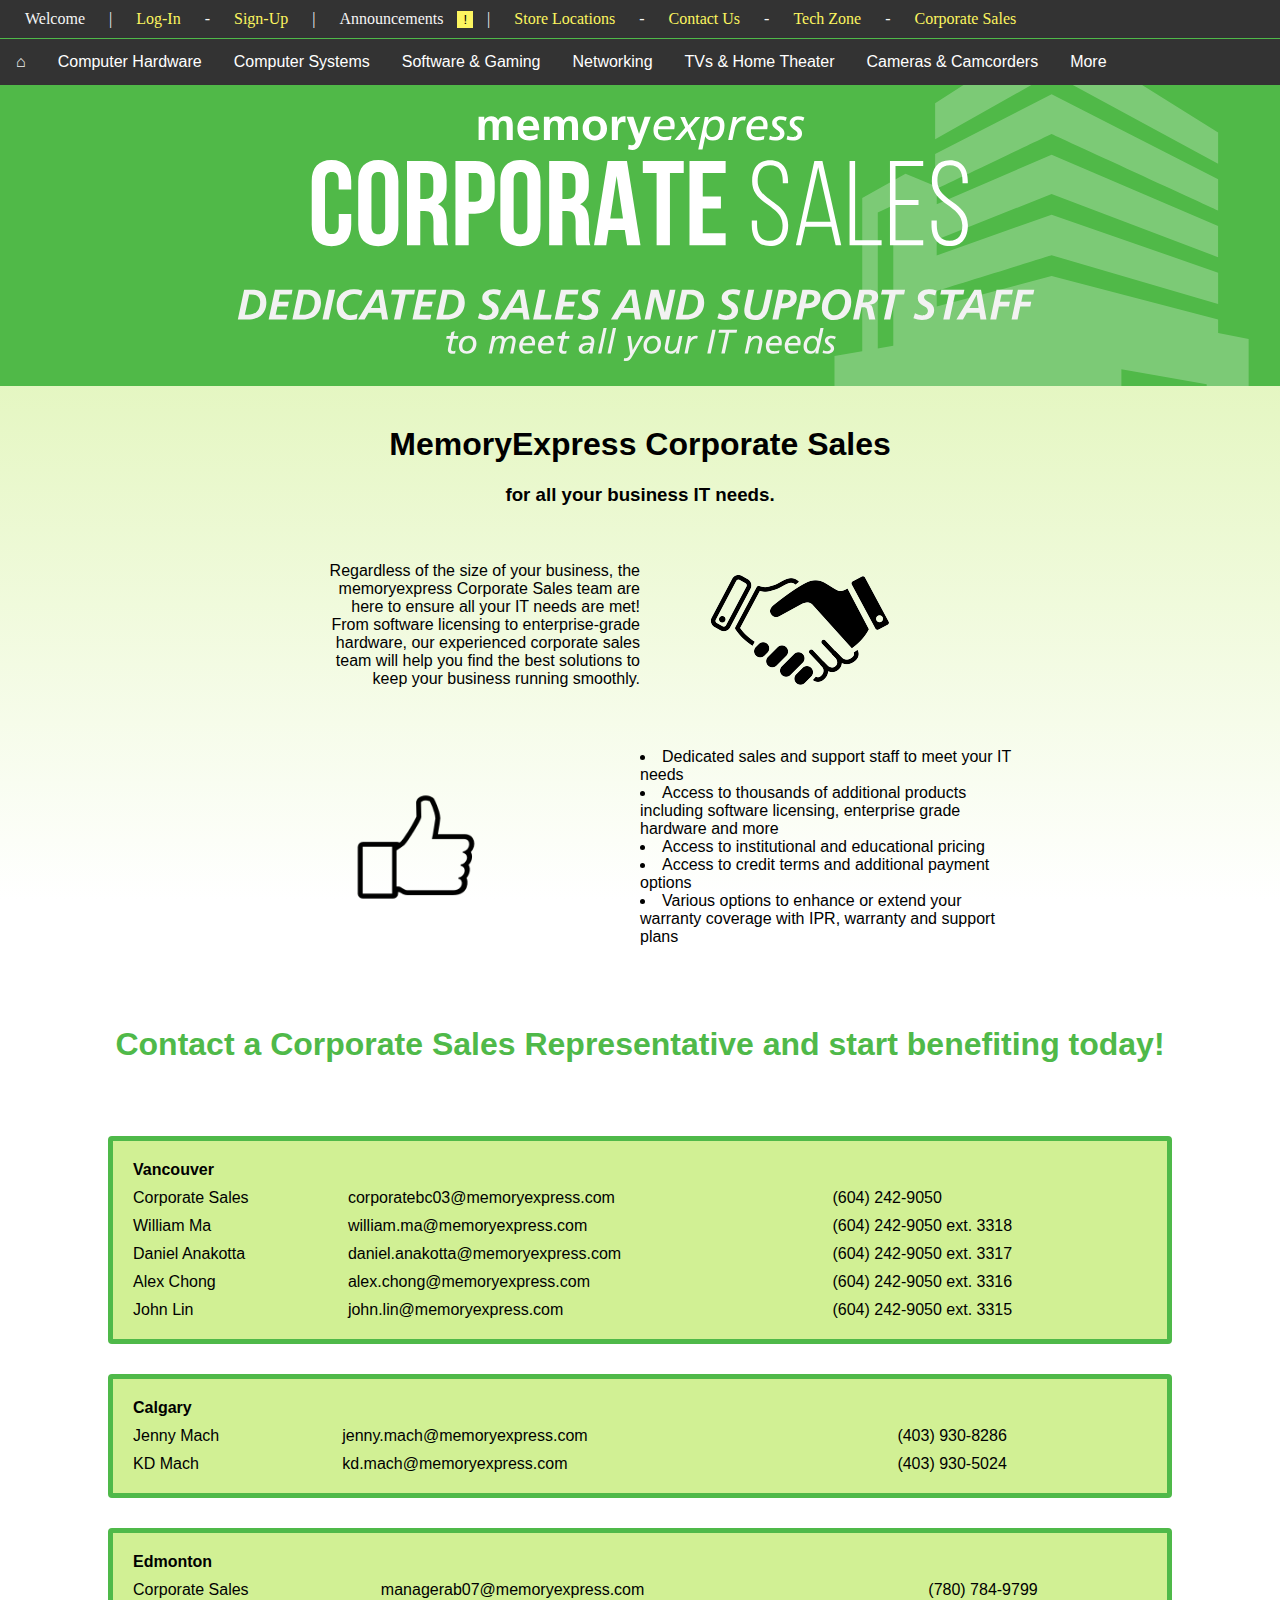
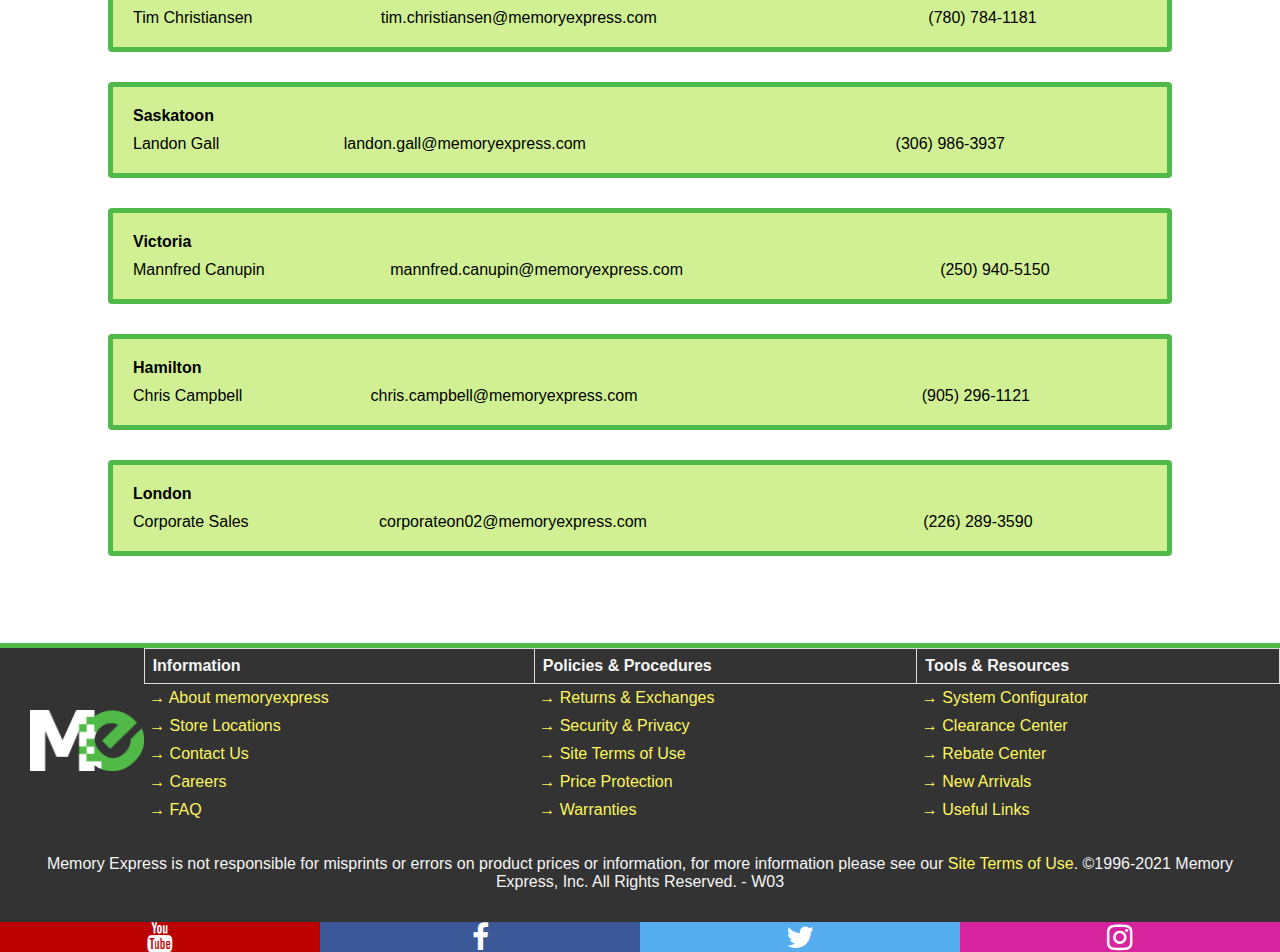
==== commit 6b774939: "Final(?) Update!" ====
--- a/CorporateSales.html
+++ b/CorporateSales.html
@@ -174,14 +174,14 @@
             <!--Announcement info-->
             <!--Button need side menu effect-->
             <li>Announcements</li>
-            <button onclick="openNav()">&#128489;</button>
+            <button onclick="openNav()">!</button>
 
             <li>|</li>
             <li><a href="StoreLocations.html" class="login-links">Store Locations</a></li>
             <li class="gone">-</li>
             <li><a href="" title="Unavailable" class="login-links">Contact Us</a></li>
             <li class="gone">-</li>
-            <li><a href="" title="Unavailable" class="login-links">Tech Zone</a></li>
+            <li><a href="TechZone.html" class="login-links">Tech Zone</a></li>
             <li class="gone">-</li>
             <li><a href="CorporateSales.html" class="login-links">Corporate Sales</a></li>
 
@@ -197,15 +197,21 @@
         <a href="javascript:void(0)" class="closebtn" onclick="closeNav()">&times;</a>
 
         <!--Add announcements or notifications here below-->
+        
+        <!--Sample Link-->
         <a href="" title="Unavailable">Sample Link</a>
-        <br>
-        <li>Sample Text</li>
+        
+        <br>
+      
+        <!--Sample text/content-->
+        <h1>Face Covering / Mask Required</h1>
+        <li>Face Covering / Masks required when shopping in-store at ALL MemoryExpress locations.</li>
     </div>
 
     <!--Script for SideNav-->
     <script>
         function openNav() {
-            document.getElementById("mySidenav").style.width = "250px";
+            document.getElementById("mySidenav").style.width = "400px";
         }
         function closeNav() {
             document.getElementById("mySidenav").style.width = "0";
--- a/Style/main-style.css
+++ b/Style/main-style.css
@@ -1,9 +1,11 @@
+/*Removing weird space when I set any div to "Width: 100%*/
 html,
 body {
   height: 100%;
   margin: 0;
 }
 
+/*Gradient(?) Background*/
 body {
   background-image: -webkit-gradient(linear, left top, left bottom, from(#d1f094), to(white));
   background-image: linear-gradient(#d1f094, white);
@@ -18,6 +20,7 @@
 }
 
 /*importing content from "header.scss"*/
+/*Top part of website*/
 .TopHeader {
   font-family: Georgia, "Times New Roman", Times, serif;
   background-color: #333333;
@@ -50,6 +53,7 @@
 
 /*
     Side nav from W3schools: https://www.w3schools.com/howto/howto_js_sidenav.asp
+    Side nav appears when button next to "Announcements" is clicked.
 */
 .sidenav {
   height: 100%;
@@ -80,7 +84,8 @@
 }
 
 .sidenav li {
-  padding: 8px 8px 8px 32px;
+  font-family: sans-serif;
+  padding: 0px 8px 8px 32px;
   text-decoration: none;
   font-size: 18px;
   color: whitesmoke;
@@ -89,6 +94,18 @@
   transition: 0.3s;
 }
 
+.sidenav h1 {
+  font-family: serif;
+  padding: 8px 8px 0px 32px;
+  text-decoration: none;
+  font-size: 24px;
+  color: whitesmoke;
+  display: block;
+  -webkit-transition: 0.3s;
+  transition: 0.3s;
+}
+
+/*Close button for Sidenav*/
 .sidenav .closebtn {
   position: absolute;
   top: 0;
@@ -225,7 +242,11 @@
   display: block;
 }
 
-/*Mobile Version*/
+/*
+    Mobile Version
+    -   Remove "-" signs in Top header
+    -   Text align center for Top header 
+*/
 @media all and (max-width: 750px) {
   .TopHeader {
     text-align: center;
@@ -417,6 +438,7 @@
     This guy in the internet fixed my footer problem. (where it overlapped the content and stay there)
     https://www.freecodecamp.org/news/how-to-keep-your-footer-where-it-belongs-59c6aa05c59c/
 */
+/*Main changing font*/
 main {
   font-family: Arial, Helvetica, sans-serif;
 }
@@ -435,6 +457,7 @@
   height: 25%;
   background-color: #333333;
   text-align: center;
+  /*Social Media links styling*/
   /* Facebook */
   /* Twitter */
   /* Youtube */
@@ -534,6 +557,10 @@
   color: white;
 }
 
+/*
+    Mobile version
+    -   Reduce font size of content in Footer
+*/
 @media all and (max-width: 750px) {
   footer {
     display: -webkit-box;
